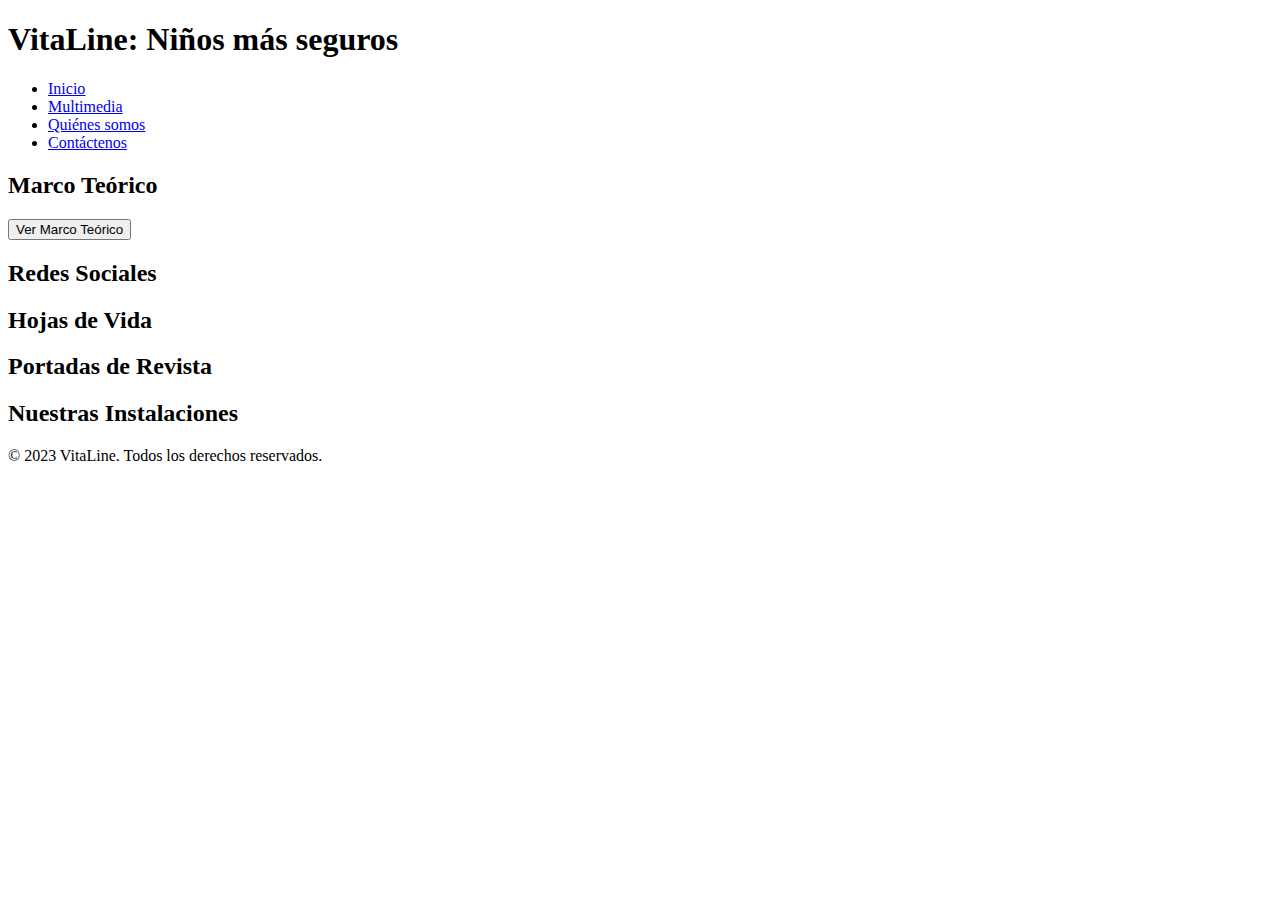
==== contactenos.html @ ea11b189 "initial steps for project without css" ====
<!DOCTYPE html>
<html lang="es">
<head>
    <meta charset="UTF-8">
    <meta name="viewport" content="width=device-width, initial-scale=1.0">
    <title>Contáctenos - VitaLine: Niños más seguros</title>
    <link rel="stylesheet" href="css/generales.css">
    <link rel="stylesheet" href="css/contactenos.css">
</head>
<body>
    <header>
        <h1>VitaLine: Niños más seguros</h1>
        <nav>
            <ul>
                <li><a href="index.html">Inicio</a></li>
                <li><a href="multimedia.html">Multimedia</a></li>
                <li><a href="quienes-somos.html">Quiénes somos</a></li>
                <li><a href="contactenos.html">Contáctenos</a></li>
            </ul>
        </nav>
    </header>

    <main>
        <section id="marco-teorico">
            <h2>Marco Teórico</h2>
            <button onclick="toggleContent('marco-teorico-content')">Ver Marco Teórico</button>
            <div id="marco-teorico-content" class="hidden">
                <!-- Contenido del marco teórico -->
            </div>
        </section>

        <section id="redes-sociales">
            <h2>Redes Sociales</h2>
            <!-- Enlaces a redes sociales -->
        </section>

        <section id="hojas-vida">
            <h2>Hojas de Vida</h2>
            <!-- Contenido de las hojas de vida -->
        </section>

        <section id="portadas-revista">
            <h2>Portadas de Revista</h2>
            <!-- Imágenes de las portadas de revista -->
        </section>

        <section id="instalaciones">
            <h2>Nuestras Instalaciones</h2>
            <!-- Imágenes o información sobre las instalaciones -->
        </section>
    </main>

    <footer>
        <p>&copy; 2023 VitaLine. Todos los derechos reservados.</p>
    </footer>
</body>
</html>
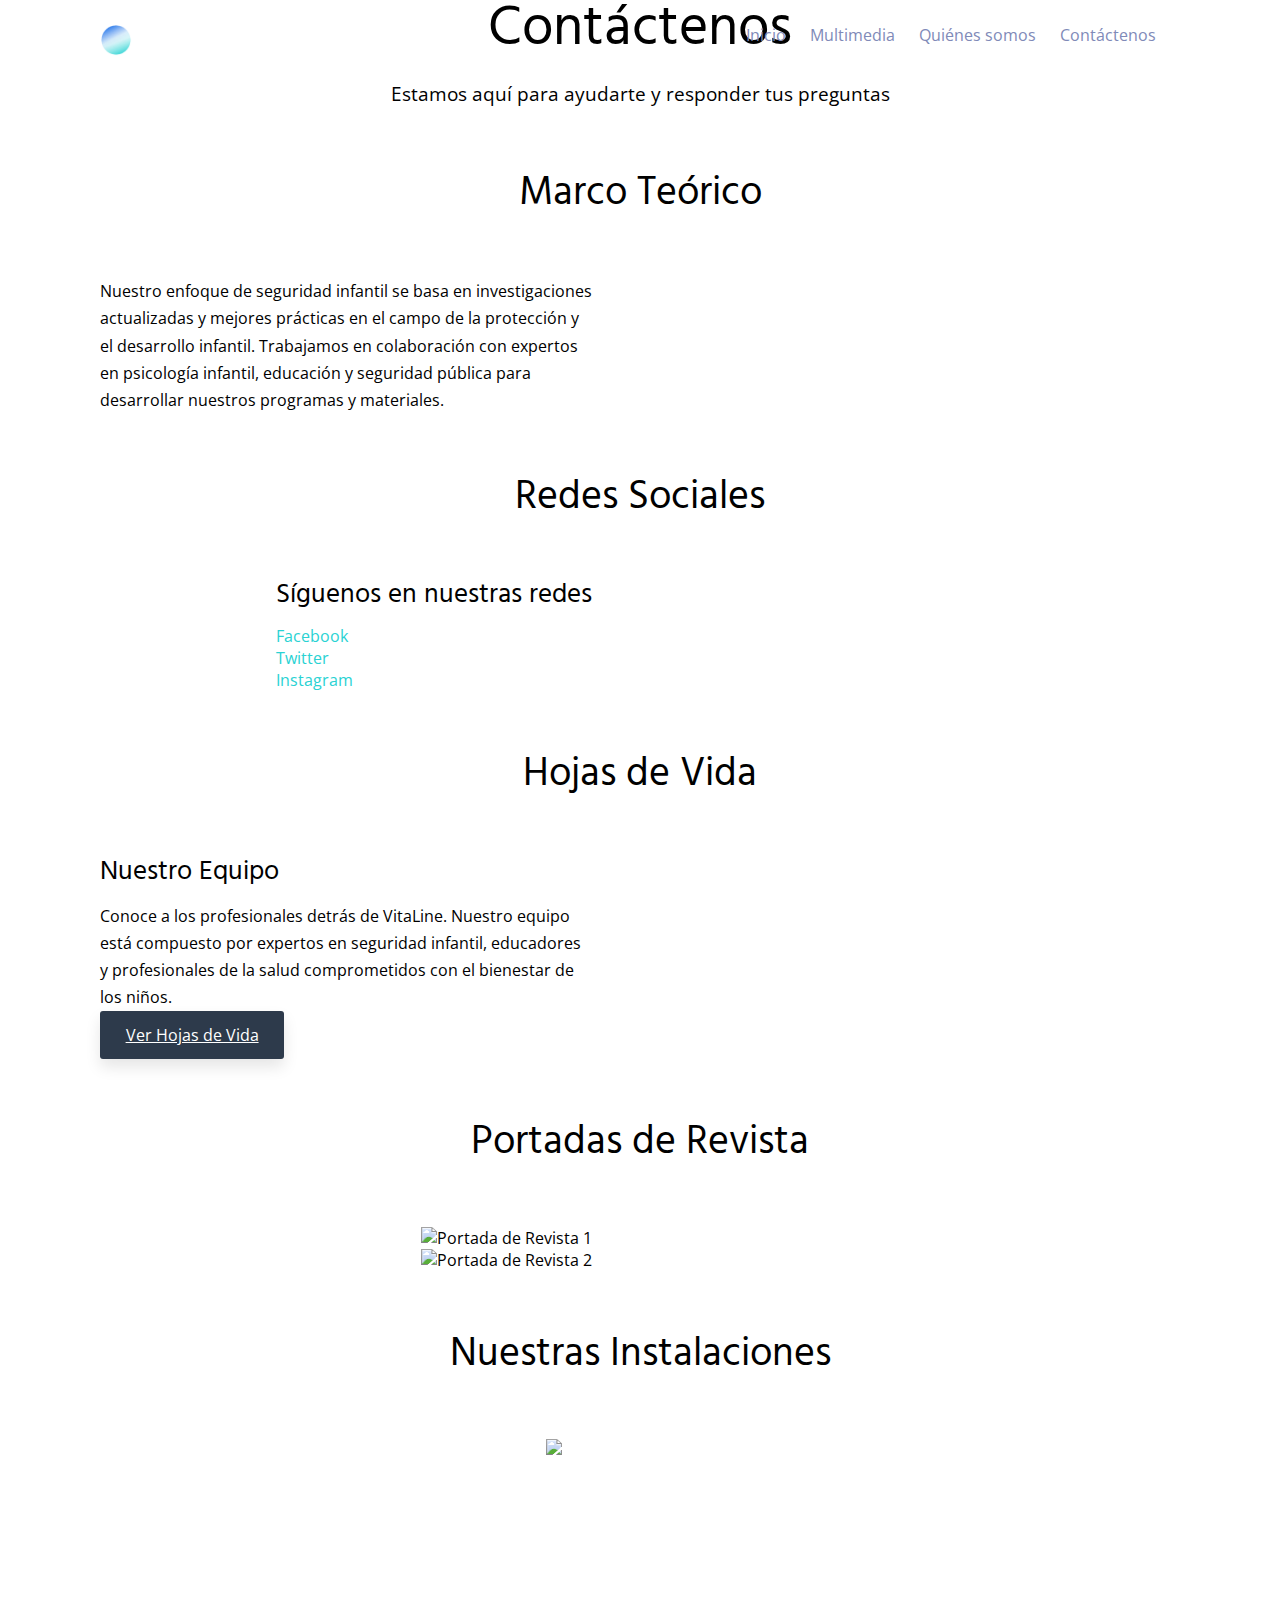
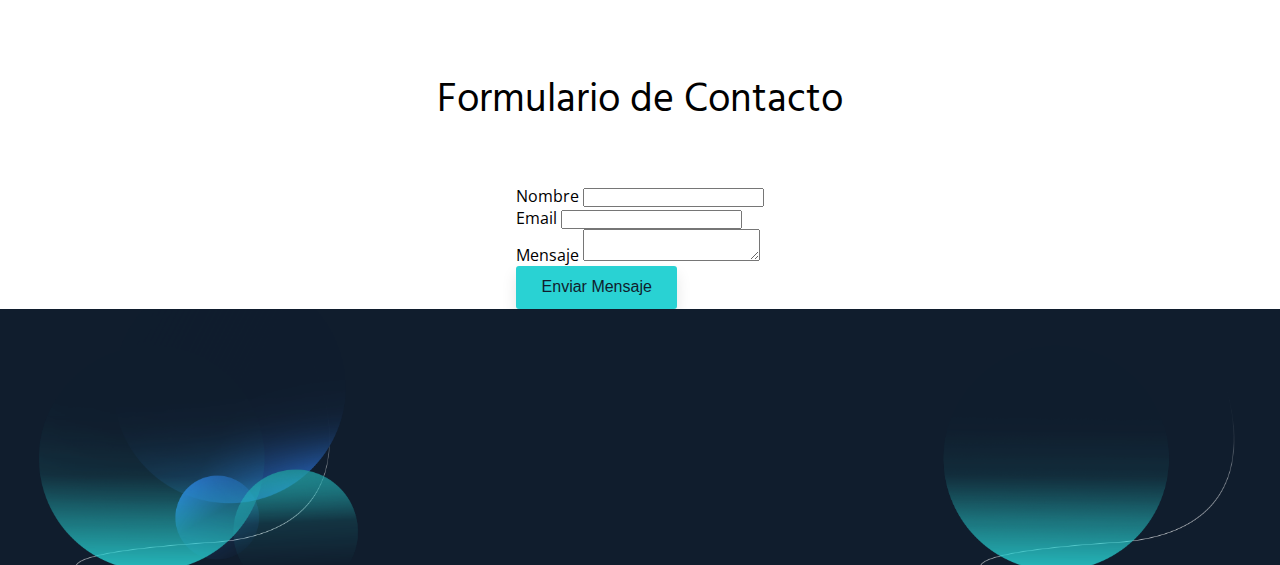
==== commit 53bc23f8: "adaptation of html template" ====
--- a/contactenos.html
+++ b/contactenos.html
@@ -1,57 +1,187 @@
 <!DOCTYPE html>
 <html lang="es">
 <head>
-    <meta charset="UTF-8">
-    <meta name="viewport" content="width=device-width, initial-scale=1.0">
+    <meta charset="UTF-8" />
+    <meta name="viewport" content="width=device-width, initial-scale=1.0" />
+    <link href="https://fonts.googleapis.com/css2?family=Hind:wght@600&family=Open+Sans:wght@400;600&display=swap" rel="stylesheet" />
+    <link href="./style.css" rel="stylesheet" />
     <title>Contáctenos - VitaLine: Niños más seguros</title>
-    <link rel="stylesheet" href="css/generales.css">
-    <link rel="stylesheet" href="css/contactenos.css">
 </head>
 <body>
-    <header>
-        <h1>VitaLine: Niños más seguros</h1>
-        <nav>
-            <ul>
-                <li><a href="index.html">Inicio</a></li>
-                <li><a href="multimedia.html">Multimedia</a></li>
-                <li><a href="quienes-somos.html">Quiénes somos</a></li>
-                <li><a href="contactenos.html">Contáctenos</a></li>
-            </ul>
-        </nav>
+    <header class="header">
+        <div class="container">
+            <div class="header__wrapper">
+                <a class="c-link" href="index.html">
+                    <div class="c-logo">
+                        <img src="img/logo.png" alt="Logo" class="c-logo__img" />
+                        <span class="c-logo__text c-logo__text--white">VitaLine</span>
+                    </div>
+                </a>
+                <nav class="c-nav">
+                    <input id="dropdown" class="c-nav__toggle" type="checkbox" />
+                    <div class="c-nav__content">
+                        <ul class="c-list c-list--flex">
+                            <li class="c-list__item">
+                                <a href="index.html" class="c-link c-link--list">Inicio</a>
+                            </li>
+                            <li class="c-list__item">
+                                <a href="multimedia.html" class="c-link c-link--list">Multimedia</a>
+                            </li>
+                            <li class="c-list__item">
+                                <a href="quienes-somos.html" class="c-link c-link--list">Quiénes somos</a>
+                            </li>
+                            <li class="c-list__item">
+                                <a href="contactenos.html" class="c-link c-link--list">Contáctenos</a>
+                            </li>
+                        </ul>
+                    </div>
+                </nav>
+            </div>
+        </div>
     </header>
 
     <main>
-        <section id="marco-teorico">
-            <h2>Marco Teórico</h2>
-            <button onclick="toggleContent('marco-teorico-content')">Ver Marco Teórico</button>
-            <div id="marco-teorico-content" class="hidden">
-                <!-- Contenido del marco teórico -->
+        <section class="section">
+            <div class="container">
+                <div class="section__title-wrapper">
+                    <h1 class="heading heading--1">Contáctenos</h1>
+                    <h4 class="heading heading--4">Estamos aquí para ayudarte y responder tus preguntas</h4>
+                </div>
             </div>
         </section>
 
-        <section id="redes-sociales">
-            <h2>Redes Sociales</h2>
-            <!-- Enlaces a redes sociales -->
+        <section class="section">
+            <div class="container">
+                <div class="section__title-wrapper">
+                    <h2 class="heading heading--2">Marco Teórico</h2>
+                </div>
+                <div class="box box--flex">
+                    <article class="c-card">
+                        <div class="c-card__content">
+                            <p class="c-paragraph c-card__text">
+                                Nuestro enfoque de seguridad infantil se basa en investigaciones actualizadas y mejores prácticas en el campo de la protección y el desarrollo infantil. Trabajamos en colaboración con expertos en psicología infantil, educación y seguridad pública para desarrollar nuestros programas y materiales.
+                            </p>
+                        </div>
+                    </article>
+                </div>
+            </div>
         </section>
 
-        <section id="hojas-vida">
-            <h2>Hojas de Vida</h2>
-            <!-- Contenido de las hojas de vida -->
+        <section class="section">
+            <div class="container">
+                <div class="section__title-wrapper">
+                    <h2 class="heading heading--2">Redes Sociales</h2>
+                </div>
+                <div class="box box--flex">
+                    <article class="c-card">
+                        <div class="c-card__content">
+                            <h3 class="c-card__title heading heading--3">Síguenos en nuestras redes</h3>
+                            <ul class="c-list">
+                                <li class="c-list__item">
+                                    <a href="#" class="c-link">Facebook</a>
+                                </li>
+                                <li class="c-list__item">
+                                    <a href="#" class="c-link">Twitter</a>
+                                </li>
+                                <li class="c-list__item">
+                                    <a href="#" class="c-link">Instagram</a>
+                                </li>
+                            </ul>
+                        </div>
+                    </article>
+                </div>
+            </div>
         </section>
 
-        <section id="portadas-revista">
-            <h2>Portadas de Revista</h2>
-            <!-- Imágenes de las portadas de revista -->
+        <section class="section">
+            <div class="container">
+                <div class="section__title-wrapper">
+                    <h2 class="heading heading--2">Hojas de Vida</h2>
+                </div>
+                <div class="box box--flex">
+                    <article class="c-card">
+                        <div class="c-card__content">
+                            <h3 class="c-card__title heading heading--3">Nuestro Equipo</h3>
+                            <p class="c-paragraph c-card__text">
+                                Conoce a los profesionales detrás de VitaLine. Nuestro equipo está compuesto por expertos en seguridad infantil, educadores y profesionales de la salud comprometidos con el bienestar de los niños.
+                            </p>
+                            <a href="#" class="c-button c-button--secondary">Ver Hojas de Vida</a>
+                        </div>
+                    </article>
+                </div>
+            </div>
         </section>
 
-        <section id="instalaciones">
-            <h2>Nuestras Instalaciones</h2>
-            <!-- Imágenes o información sobre las instalaciones -->
+        <section class="section">
+            <div class="container">
+                <div class="section__title-wrapper">
+                    <h2 class="heading heading--2">Portadas de Revista</h2>
+                </div>
+                <div class="box box--flex">
+                    <article class="c-card">
+                        <div class="c-card__img-holder">
+                            <img class="c-card__img" src="img/revista-portada-1.jpg" alt="Portada de Revista 1" />
+                        </div>
+                    </article>
+                    <article class="c-card">
+                        <div class="c-card__img-holder">
+                            <img class="c-card__img" src="img/revista-portada-2.jpg" alt="Portada de Revista 2" />
+                        </div>
+                    </article>
+                </div>
+            </div>
+        </section>
+
+        <section class="section">
+            <div class="container">
+                <div class="section__title-wrapper">
+                    <h2 class="heading heading--2">Nuestras Instalaciones</h2>
+                </div>
+                <div class="box box--flex">
+                    <article class="c-feature">
+                        <div class="c-feature__img-holder">
+                            <img class="c-feature__img" src="img/instalaciones.jpg" alt="Nuestras Instalaciones" />
+                        </div>
+                        <div class="c-feature__content">
+                            <h3 class="c-feature__title heading heading--3">Centro de Formación VitaLine</h3>
+                            <p class="c-paragraph c-feature__text">
+                                Nuestras modernas instalaciones están equipadas con la última tecnología para proporcionar la mejor formación en seguridad infantil. Contamos con aulas interactivas, áreas de simulación y espacios de colaboración para garantizar una experiencia de aprendizaje óptima.
+                            </p>
+                        </div>
+                    </article>
+                </div>
+            </div>
+        </section>
+
+        <section class="section">
+            <div class="container">
+                <div class="section__title-wrapper">
+                    <h2 class="heading heading--2">Formulario de Contacto</h2>
+                </div>
+                <div class="box box--flex">
+                    <form action="#" method="post" class="c-form">
+                        <div class="c-form__group">
+                            <label for="nombre" class="c-form__label">Nombre</label>
+                            <input type="text" id="nombre" name="nombre" class="c-form__input" required>
+                        </div>
+                        <div class="c-form__group">
+                            <label for="email" class="c-form__label">Email</label>
+                            <input type="email" id="email" name="email" class="c-form__input" required>
+                        </div>
+                        <div class="c-form__group">
+                            <label for="mensaje" class="c-form__label">Mensaje</label>
+                            <textarea id="mensaje" name="mensaje" class="c-form__textarea" required></textarea>
+                        </div>
+                        <button type="submit" class="c-button c-button--primary">Enviar Mensaje</button>
+                    </form>
+                </div>
+            </div>
         </section>
     </main>
 
-    <footer>
-        <p>&copy; 2023 VitaLine. Todos los derechos reservados.</p>
-    </footer>
-</body>
-</html>+    <footer class="footer">
+        <div class="container">
+            <div class="c-footer">
+                <div class="c-footer__box">
+                    <a class="c-link" href="index.html">
+                        --- a/style.css
+++ b/style.css
@@ -0,0 +1,817 @@
+* {
+  margin: 0;
+  padding: 0;
+}
+*,
+*:before,
+*:after {
+  -webkit-box-sizing: inherit;
+  box-sizing: inherit;
+}
+*:before,
+*:after {
+  content: "";
+  position: absolute;
+}
+html {
+  -webkit-box-sizing: border-box;
+  box-sizing: border-box;
+}
+body {
+  font-family: "Open Sans", sans-serif;
+}
+.container {
+  max-width: 100%;
+  margin: 0 auto;
+  padding: 0 1.5rem;
+}
+@media only screen and (min-width: 992px) {
+  .container {
+    max-width: 1128px;
+  }
+}
+.header {
+  position: absolute;
+  z-index: 1;
+  top: 0;
+  left: 0;
+  width: 100%;
+  height: 80px;
+  padding: 1.5rem;
+}
+.header .header__wrapper {
+  display: -webkit-box;
+  display: -ms-flexbox;
+  display: flex;
+  -webkit-box-pack: justify;
+  -ms-flex-pack: justify;
+  justify-content: space-between;
+}
+.section {
+  margin: 4rem 0;
+}
+.section .section__title-wrapper {
+  margin-bottom: 4rem;
+}
+@media only screen and (min-width: 992px) {
+  .section .section__title-wrapper {
+    padding: 0rem 12rem;
+  }
+}
+.section.features {
+  background-color: #101d2d;
+  padding: 4rem 0;
+}
+.section.banner {
+  position: relative;
+}
+.section.banner:before {
+  bottom: 0;
+  left: 0;
+  width: 100%;
+  height: 50%;
+  background-color: #101d2d;
+  z-index: -1;
+}
+.section:first-of-type {
+  margin: 0 0 4rem 0;
+}
+.section:last-of-type {
+  margin: 4rem 0 0 0;
+}
+.box--flex {
+  display: -webkit-box;
+  display: -ms-flexbox;
+  display: flex;
+  -webkit-box-orient: vertical;
+  -webkit-box-direction: normal;
+  -ms-flex-direction: column;
+  flex-direction: column;
+  -webkit-box-align: center;
+  -ms-flex-align: center;
+  align-items: center;
+}
+.box--grid {
+  display: grid;
+  grid-template-rows: repeat(3, 1fr);
+  grid-gap: 4rem;
+}
+@media only screen and (min-width: 992px) {
+  .box--grid {
+    display: grid;
+    grid-template-rows: none;
+    grid-template-columns: repeat(3, 1fr);
+    grid-gap: 6rem;
+  }
+}
+.box--mt2 {
+  margin-top: 2rem;
+}
+.box--gap2 {
+  grid-gap: 1.5rem;
+}
+@media only screen and (min-width: 992px) {
+  .box--gap2 {
+    grid-gap: 3rem;
+  }
+}
+.nav {
+  display: -webkit-box;
+  display: -ms-flexbox;
+  display: flex;
+  -webkit-box-align: center;
+  -ms-flex-align: center;
+  align-items: center;
+}
+.button__group {
+  display: -webkit-box;
+  display: -ms-flexbox;
+  display: flex;
+  -webkit-box-align: center;
+  -ms-flex-align: center;
+  align-items: center;
+  -webkit-box-pack: center;
+  -ms-flex-pack: center;
+  justify-content: center;
+}
+.footer {
+  position: relative;
+  background-color: #101d2d;
+  z-index: 0;
+}
+.footer:after {
+  top: 0%;
+  left: 0;
+  width: 100%;
+  height: 100%;
+  background-image: url("img/footer.png");
+  background-position: center;
+  background-size: cover;
+  background-repeat: no-repeat;
+  z-index: -1;
+}
+.c-hero {
+  position: relative;
+  background-color: #101d2d;
+  padding-bottom: 1.5rem;
+}
+@media only screen and (min-width: 992px) {
+  .c-hero {
+    background-color: transparent;
+    padding: inherit;
+  }
+}
+.c-hero .c-hero__content {
+  z-index: 1;
+  display: -webkit-box;
+  display: -ms-flexbox;
+  display: flex;
+  -webkit-box-orient: vertical;
+  -webkit-box-direction: normal;
+  -ms-flex-direction: column;
+  flex-direction: column;
+  -webkit-box-align: center;
+  -ms-flex-align: center;
+  align-items: center;
+  -webkit-box-pack: center;
+  -ms-flex-pack: center;
+  justify-content: center;
+  padding-top: 6rem;
+  padding-bottom: 2rem;
+}
+@media only screen and (min-width: 992px) {
+  .c-hero .c-hero__content {
+    padding: 10rem 12rem 3rem 12rem;
+  }
+}
+.c-hero .c-hero__button-group {
+  margin-top: 2rem;
+  display: -webkit-box;
+  display: -ms-flexbox;
+  display: flex;
+}
+@media only screen and (min-width: 992px) {
+  .c-hero .c-hero__button-group {
+    display: inherit;
+  }
+}
+.c-hero .c-hero__img-holder {
+  width: 100%;
+  margin: 0 auto;
+  position: relative;
+  -webkit-box-shadow: 0px 8px 15px rgba(0, 0, 0, 0.1);
+  box-shadow: 0px 8px 15px rgba(0, 0, 0, 0.1);
+  border-radius: 22px;
+}
+.c-hero .c-hero__img-holder .c-hero__img {
+  width: 100%;
+}
+.c-hero .c-hero__img-holder:before {
+  width: 100px;
+  height: 100px;
+  top: 0%;
+  left: 50%;
+  background-color: #d3299a;
+  -webkit-transform: translate(-50%);
+  transform: translate(-50%);
+  -webkit-filter: blur(100px);
+  filter: blur(100px);
+  z-index: -1;
+  opacity: 0.7;
+}
+@media only screen and (min-width: 992px) {
+  .c-hero .c-hero__img-holder:before {
+    width: 300px;
+    height: 300px;
+  }
+}
+@media only screen and (min-width: 992px) {
+  .c-hero .c-hero__img-holder {
+    width: 70%;
+  }
+}
+.c-hero:before {
+  background: #101d2d;
+  width: 100%;
+  height: 640px;
+  z-index: -1;
+}
+.c-hero:after {
+  top: 0%;
+  left: 50%;
+  width: 100%;
+  height: 640px;
+  background-image: url("img/art.png");
+  background-position: center top;
+  background-size: cover;
+  background-repeat: no-repeat;
+  -webkit-transform: translate(-50%);
+  transform: translate(-50%);
+  z-index: -1;
+}
+@supports (-ms-ime-align: auto) {
+  .c-hero:after {
+    width: 0;
+  }
+}
+.c-logo {
+  display: -webkit-box;
+  display: -ms-flexbox;
+  display: flex;
+  -webkit-box-align: center;
+  -ms-flex-align: center;
+  align-items: center;
+}
+.c-logo .c-logo__img {
+  height: 2rem;
+}
+.c-logo .c-logo__text {
+  margin-left: 0.7rem;
+  font-weight: 600;
+}
+.c-logo .c-logo__text--white {
+  color: white;
+}
+.c-nav .c-nav__toggle {
+  opacity: 1;
+  position: absolute;
+  top: 2rem;
+  -webkit-transition: 300ms opacity ease;
+  transition: 300ms opacity ease;
+}
+@media only screen and (min-width: 992px) {
+  .c-nav .c-nav__toggle {
+    opacity: 0;
+  }
+}
+.c-nav .c-nav__toggle:before {
+  content: "\2261";
+  font-size: 1.6rem;
+  top: -0.5rem;
+  left: -0.5rem;
+  position: absolute;
+  z-index: 5;
+  width: 20px;
+  height: 20px;
+  color: white;
+  background-color: #101d2d;
+  border: 1px solid white;
+  border-radius: 50%;
+  padding: 1rem;
+  display: -webkit-box;
+  display: -ms-flexbox;
+  display: flex;
+  -webkit-box-pack: center;
+  -ms-flex-pack: center;
+  justify-content: center;
+  -webkit-box-align: center;
+  -ms-flex-align: center;
+  align-items: center;
+}
+.c-nav .c-nav__toggle:checked:before {
+  content: "\2A2F";
+}
+.c-nav .c-nav__toggle:checked ~ .c-nav__content {
+  opacity: 1;
+}
+.c-nav .c-nav__content {
+  opacity: 0;
+  position: fixed;
+  top: 0;
+  left: 0;
+  width: 100vw;
+  height: 100vh;
+  background: rgba(0, 0, 0, 0.9);
+  display: -webkit-box;
+  display: -ms-flexbox;
+  display: flex;
+  -webkit-box-align: center;
+  -ms-flex-align: center;
+  align-items: center;
+  -webkit-box-pack: center;
+  -ms-flex-pack: center;
+  justify-content: center;
+  -webkit-box-orient: vertical;
+  -webkit-box-direction: normal;
+  -ms-flex-direction: column;
+  flex-direction: column;
+  -webkit-transition: opacity 300ms cubic-bezier(0.25, 1, 0.5, 1);
+  transition: opacity 300ms cubic-bezier(0.25, 1, 0.5, 1);
+}
+.c-nav .c-nav__content .c-list {
+  margin: 0;
+  -webkit-box-orient: vertical;
+  -webkit-box-direction: normal;
+  -ms-flex-direction: column;
+  flex-direction: column;
+  -webkit-box-align: center;
+  -ms-flex-align: center;
+  align-items: center;
+}
+.c-nav .c-nav__content .c-list .c-list__item {
+  margin-bottom: 3rem;
+}
+.c-nav .c-nav__content .c-list .c-list__item .c-link--list {
+  color: white;
+  margin: 0;
+  font-size: 200%;
+}
+@media only screen and (min-width: 992px) {
+  .c-nav .c-nav__content {
+    opacity: 1;
+    position: inherit;
+    top: inherit;
+    left: inherit;
+    width: inherit;
+    height: inherit;
+    background: inherit;
+    display: -webkit-box;
+    display: -ms-flexbox;
+    display: flex;
+    -webkit-box-align: center;
+    -ms-flex-align: center;
+    align-items: center;
+    -webkit-box-pack: inherit;
+    -ms-flex-pack: inherit;
+    justify-content: inherit;
+    -webkit-box-orient: inherit;
+    -webkit-box-direction: inherit;
+    -ms-flex-direction: inherit;
+    flex-direction: inherit;
+  }
+  .c-nav .c-nav__content .c-list {
+    margin: inherit;
+    -webkit-box-orient: inherit;
+    -webkit-box-direction: inherit;
+    -ms-flex-direction: inherit;
+    flex-direction: inherit;
+    -webkit-box-align: inherit;
+    -ms-flex-align: inherit;
+    align-items: inherit;
+  }
+  .c-nav .c-nav__content .c-list .c-list__item {
+    margin-bottom: inherit;
+  }
+  .c-nav .c-nav__content .c-list .c-list__item .c-link--list {
+    color: #808ab8;
+    margin-right: 1.5rem;
+    font-size: inherit;
+  }
+}
+.c-list {
+  list-style: none;
+  margin-right: 1.5rem;
+}
+.c-list--flex {
+  display: -webkit-box;
+  display: -ms-flexbox;
+  display: flex;
+  -webkit-box-pack: end;
+  -ms-flex-pack: end;
+  justify-content: flex-end;
+}
+.c-list--align-right {
+  margin-right: 0;
+}
+.c-list .c-list__item--small {
+  font-size: 80%;
+}
+.c-list .c-list__link {
+  color: #808ab8;
+}
+.c-list .c-list__icon {
+  width: 2rem;
+}
+.c-list .c-list__icon--check:before {
+  content: "\2713";
+  display: inline-block;
+  color: #29d2d3;
+}
+.c-list .c-list__icon--cross:before {
+  content: "\274c";
+  display: inline-block;
+  color: #d3299a;
+}
+.c-button {
+  padding: 0.8rem 1.6rem;
+  border: none;
+  border-radius: 3px;
+  -webkit-box-shadow: 0px 8px 15px rgba(0, 0, 0, 0.1);
+  box-shadow: 0px 8px 15px rgba(0, 0, 0, 0.1);
+  cursor: pointer;
+  font-size: 1rem;
+  position: relative;
+  overflow: hidden;
+}
+.c-button ~ .c-button {
+  margin-left: 1.4rem;
+}
+.c-button--small {
+  padding: 0.6rem 0.8rem;
+}
+.c-button--primary {
+  background-color: #29d2d3;
+  color: #101d2d;
+}
+.c-button--secondary {
+  background-color: #2d3a4b;
+  color: white;
+}
+.c-button--block {
+  width: 100%;
+}
+.c-button:after {
+  top: 0;
+  left: -50%;
+  z-index: 0;
+  background: rgba(0, 0, 0, 0.15);
+  width: 0%;
+  height: 100%;
+  -webkit-transform: skew(50deg);
+  transform: skew(50deg);
+  -webkit-transition-duration: 600ms;
+  transition-duration: 600ms;
+  -webkit-transition-timing-function: cubic-bezier(0.25, 1, 0.5, 1);
+  transition-timing-function: cubic-bezier(0.25, 1, 0.5, 1);
+  -webkit-transform-origin: top left;
+  transform-origin: top left;
+}
+.c-button:hover:after {
+  width: 150%;
+}
+.c-card {
+  display: grid;
+  margin-bottom: 2rem;
+}
+.c-card .c-card__content {
+  -webkit-box-ordinal-group: 2;
+  -ms-flex-order: 1;
+  order: 1;
+  display: -webkit-box;
+  display: -ms-flexbox;
+  display: flex;
+  -webkit-box-orient: vertical;
+  -webkit-box-direction: normal;
+  -ms-flex-direction: column;
+  flex-direction: column;
+  -webkit-box-align: start;
+  -ms-flex-align: start;
+  align-items: flex-start;
+  -webkit-box-pack: center;
+  -ms-flex-pack: center;
+  justify-content: center;
+}
+.c-card .c-card__content .c-card__title {
+  text-align: left;
+}
+.c-card .c-card__img-holder {
+  -webkit-box-ordinal-group: 3;
+  -ms-flex-order: 2;
+  order: 2;
+  width: 100%;
+}
+.c-card .c-card__img-holder .c-card__img {
+  width: 100%;
+}
+@media only screen and (min-width: 992px) {
+  .c-card {
+    grid-template-columns: repeat(2, 1fr);
+    grid-gap: 6rem;
+    margin-bottom: 0;
+  }
+  .c-card:nth-of-type(2) .c-card__content,
+  .c-card:nth-of-type(4) .c-card__content,
+  .c-card:nth-of-type(6) .c-card__content {
+    -webkit-box-ordinal-group: 3;
+    -ms-flex-order: 2;
+    order: 2;
+  }
+  .c-card:nth-of-type(2) .c-card__img-holder,
+  .c-card:nth-of-type(4) .c-card__img-holder,
+  .c-card:nth-of-type(6) .c-card__img-holder {
+    -webkit-box-ordinal-group: 2;
+    -ms-flex-order: 1;
+    order: 1;
+  }
+}
+.c-feature {
+  display: -webkit-box;
+  display: -ms-flexbox;
+  display: flex;
+  -webkit-box-orient: vertical;
+  -webkit-box-direction: normal;
+  -ms-flex-direction: column;
+  flex-direction: column;
+  -webkit-box-align: center;
+  -ms-flex-align: center;
+  align-items: center;
+  -webkit-box-pack: center;
+  -ms-flex-pack: center;
+  justify-content: center;
+  color: white;
+}
+.c-feature .c-feature__content {
+  display: -webkit-box;
+  display: -ms-flexbox;
+  display: flex;
+  -webkit-box-orient: vertical;
+  -webkit-box-direction: normal;
+  -ms-flex-direction: column;
+  flex-direction: column;
+  -webkit-box-align: center;
+  -ms-flex-align: center;
+  align-items: center;
+  -webkit-box-pack: center;
+  -ms-flex-pack: center;
+  justify-content: center;
+  text-align: center;
+}
+.c-feature .c-feature__img-holder {
+  height: 3rem;
+  margin-bottom: 2rem;
+}
+.c-feature .c-feature__img-holder .c-feature__img {
+  width: 100%;
+}
+.c-price {
+  background-color: #101d2d;
+  padding: 2rem;
+  border-radius: 3px;
+}
+.c-price .c-price__header .c-price__amount {
+  display: -webkit-box;
+  display: -ms-flexbox;
+  display: flex;
+}
+.c-price .c-price__header .c-price__amount--primary {
+  color: white;
+  font-size: 170%;
+  margin-right: -0.5rem;
+}
+.c-price .c-price__header .c-price__amount--secondary {
+  color: rgba(255, 255, 255, 0.25);
+}
+.c-price .c-price__header .c-price__text {
+  color: white;
+}
+.c-price .c-price__header .c-price__title {
+  color: white;
+  text-align: left;
+  margin-top: 1.5rem;
+}
+.c-price .c-price__list-item {
+  display: -webkit-box;
+  display: -ms-flexbox;
+  display: flex;
+  position: relative;
+  color: white;
+  padding: 0.7rem 0;
+}
+.c-price .c-price__list-item:before {
+  top: 0;
+  left: 0;
+  width: 100%;
+  height: 1px;
+  background-color: rgba(255, 255, 255, 0.25);
+}
+.c-price .c-price__button {
+  margin-top: 1rem;
+}
+.c-price--highlight {
+  background-color: #2f7deb;
+}
+.c-banner {
+  display: -webkit-box;
+  display: -ms-flexbox;
+  display: flex;
+  -webkit-box-pack: justify;
+  -ms-flex-pack: justify;
+  justify-content: space-between;
+  -webkit-box-align: center;
+  -ms-flex-align: center;
+  align-items: center;
+  position: relative;
+  background-color: #2f7deb;
+  color: white;
+  padding: 4rem;
+  -webkit-box-orient: vertical;
+  -webkit-box-direction: normal;
+  -ms-flex-direction: column;
+  flex-direction: column;
+}
+@media only screen and (min-width: 992px) {
+  .c-banner {
+    -webkit-box-orient: horizontal;
+    -webkit-box-direction: normal;
+    -ms-flex-direction: row;
+    flex-direction: row;
+  }
+}
+.c-banner .c-banner__title {
+  margin: 0;
+  margin-bottom: 2rem;
+}
+@media only screen and (min-width: 992px) {
+  .c-banner .c-banner__title {
+    margin: 0;
+  }
+}
+.c-banner:before {
+  top: 0;
+  left: 0;
+  width: 100%;
+  height: 100%;
+  background-image: url("img/banner.png");
+  background-size: cover;
+  background-position: bottom center;
+}
+.c-footer {
+  color: white;
+  display: -webkit-box;
+  display: -ms-flexbox;
+  display: flex;
+  -webkit-box-pack: justify;
+  -ms-flex-pack: justify;
+  justify-content: space-between;
+  position: relative;
+  padding: 4rem 0 1rem 0;
+  -webkit-box-orient: vertical;
+  -webkit-box-direction: normal;
+  -ms-flex-direction: column;
+  flex-direction: column;
+}
+@media only screen and (min-width: 992px) {
+  .c-footer {
+    -webkit-box-orient: horizontal;
+    -webkit-box-direction: normal;
+    -ms-flex-direction: row;
+    flex-direction: row;
+    padding: 6rem 0;
+  }
+}
+.c-footer .c-footer__box {
+  display: -webkit-box;
+  display: -ms-flexbox;
+  display: flex;
+  -webkit-box-align: center;
+  -ms-flex-align: center;
+  align-items: center;
+  -webkit-box-pack: center;
+  -ms-flex-pack: center;
+  justify-content: center;
+  -webkit-box-orient: vertical;
+  -webkit-box-direction: normal;
+  -ms-flex-direction: column;
+  flex-direction: column;
+  margin-bottom: 4rem;
+}
+@media only screen and (min-width: 992px) {
+  .c-footer .c-footer__box {
+    -webkit-box-align: start;
+    -ms-flex-align: start;
+    align-items: flex-start;
+  }
+  .c-footer .c-footer__box:last-child {
+    -webkit-box-align: end;
+    -ms-flex-align: end;
+    align-items: flex-end;
+  }
+}
+.c-footer .c-footer__text {
+  margin-top: 1rem;
+  font-size: 80%;
+  color: #808ab8;
+}
+.c-footer .c-footer__icons {
+  display: -webkit-box;
+  display: -ms-flexbox;
+  display: flex;
+  -webkit-box-pack: end;
+  -ms-flex-pack: end;
+  justify-content: flex-end;
+  margin-bottom: 1.5rem;
+}
+.c-footer .c-footer__icons .c-footer__icon {
+  width: 2rem;
+  margin-left: 1.5rem;
+  -webkit-transition: -webkit-transform 300ms cubic-bezier(0.25, 1, 0.5, 1);
+  transition: -webkit-transform 300ms cubic-bezier(0.25, 1, 0.5, 1);
+  transition: transform 300ms cubic-bezier(0.25, 1, 0.5, 1);
+  transition: transform 300ms cubic-bezier(0.25, 1, 0.5, 1), -webkit-transform 300ms cubic-bezier(0.25, 1, 0.5, 1);
+}
+.c-footer .c-footer__icons .c-footer__icon:hover {
+  -webkit-transform: translateY(-0.5rem);
+  transform: translateY(-0.5rem);
+}
+.heading {
+  font-family: "Hind", sans-serif;
+  font-weight: 400;
+  text-align: center;
+  margin-bottom: 1rem;
+  line-height: 1;
+}
+.heading--light {
+  color: white;
+}
+.heading--dark {
+  color: #101d2d;
+}
+.heading--blue {
+  color: #808ab8;
+}
+.heading--1 {
+  font-size: 3.5rem;
+  line-height: 1.1;
+}
+.heading--2 {
+  font-size: 2.5rem;
+}
+.heading--3 {
+  font-size: 1.7rem;
+}
+.heading--4 {
+  font-family: "Open Sans", sans-serif;
+  line-height: 1.7;
+  font-size: 1.2rem;
+}
+.heading--5 {
+  font-family: "Open Sans", sans-serif;
+  font-size: 1rem;
+  font-weight: 600;
+}
+.c-paragraph {
+  font-size: 1rem;
+  line-height: 1.7;
+}
+.c-link {
+  position: relative;
+  text-decoration: none;
+  color: #29d2d3;
+}
+.c-link:after {
+  left: 0;
+  bottom: -0.1rem;
+  width: 0;
+  height: 1px;
+  background-color: #29d2d3;
+  -webkit-transition-duration: 600ms;
+  transition-duration: 600ms;
+  -webkit-transition-timing-function: cubic-bezier(0.25, 1, 0.5, 1);
+  transition-timing-function: cubic-bezier(0.25, 1, 0.5, 1);
+  -webkit-transform-origin: left;
+  transform-origin: left;
+}
+.c-link:hover:after {
+  width: 100%;
+}
+.c-link--list {
+  margin-right: 1.5rem;
+  color: #808ab8;
+}
+.c-link--list:after {
+  background-color: #808ab8;
+}
+.c-link--list-right {
+  margin-right: 0;
+  margin-left: 1.5rem;
+}
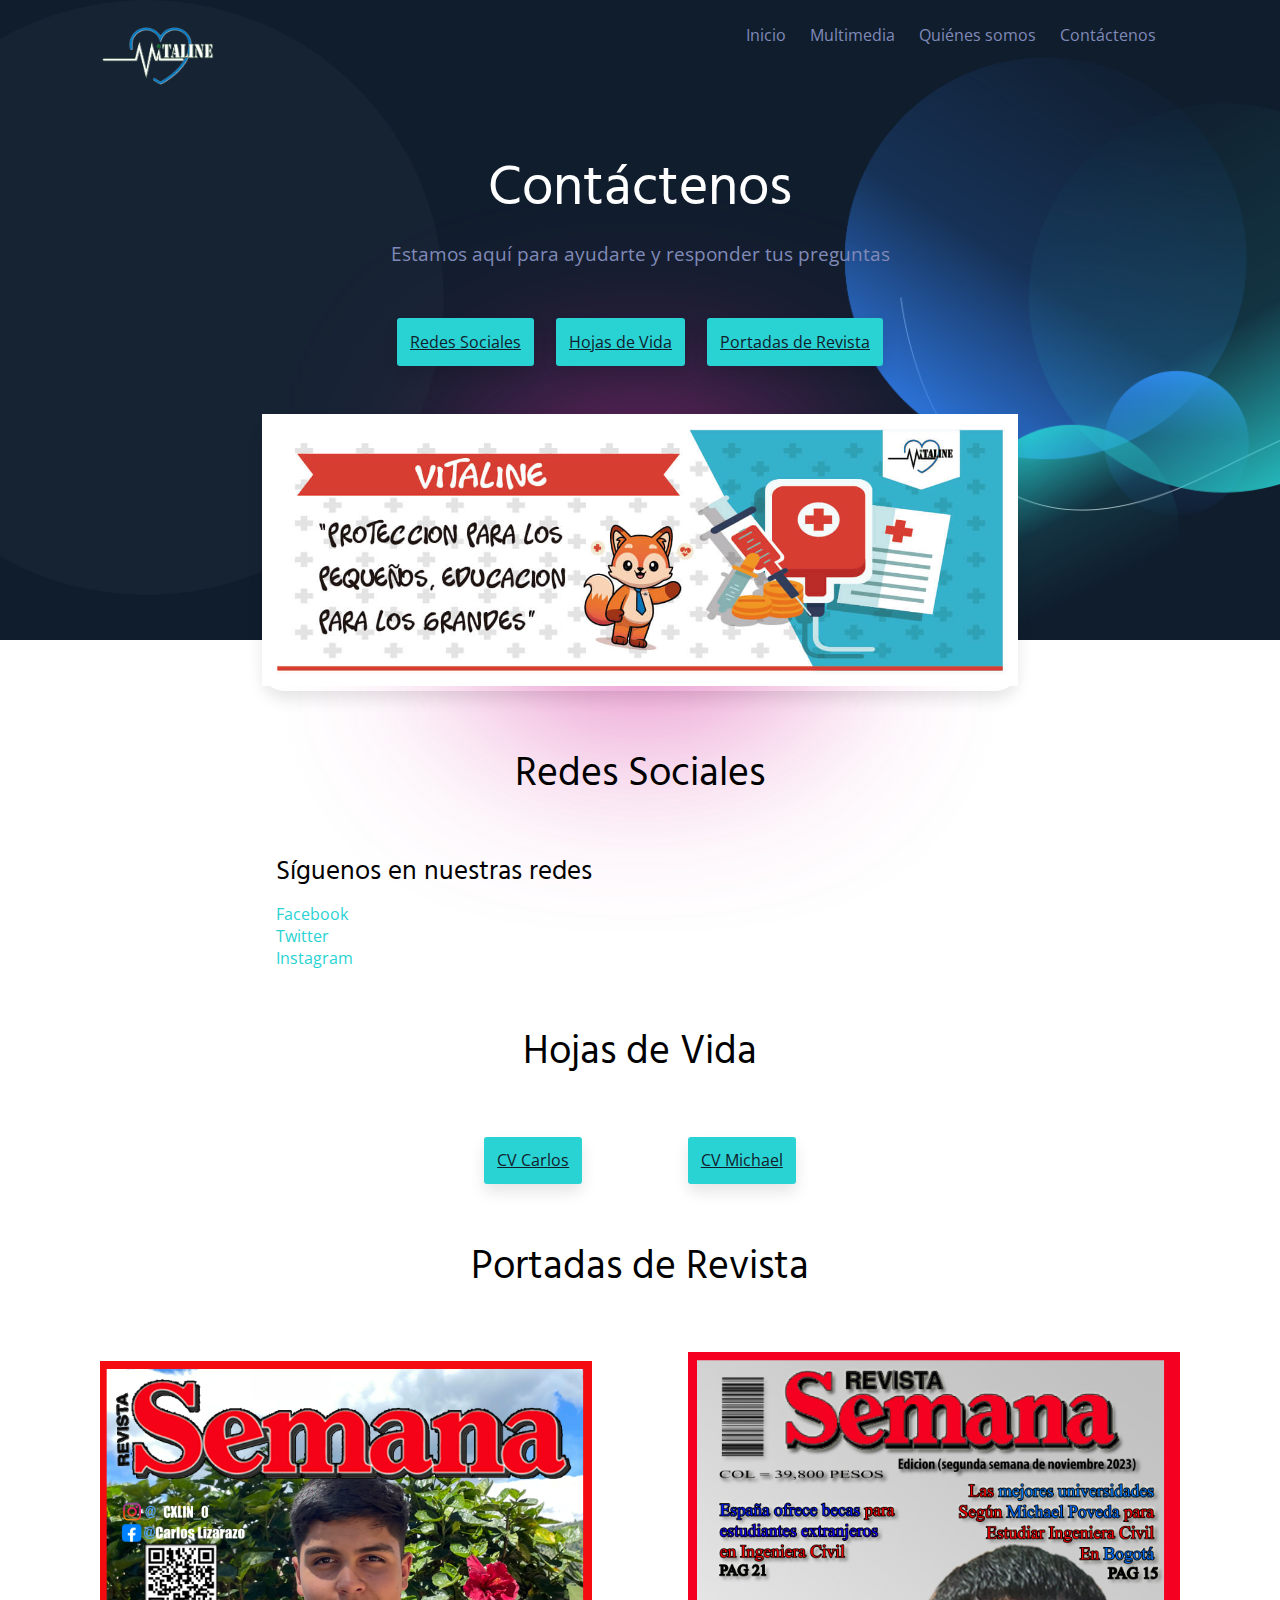
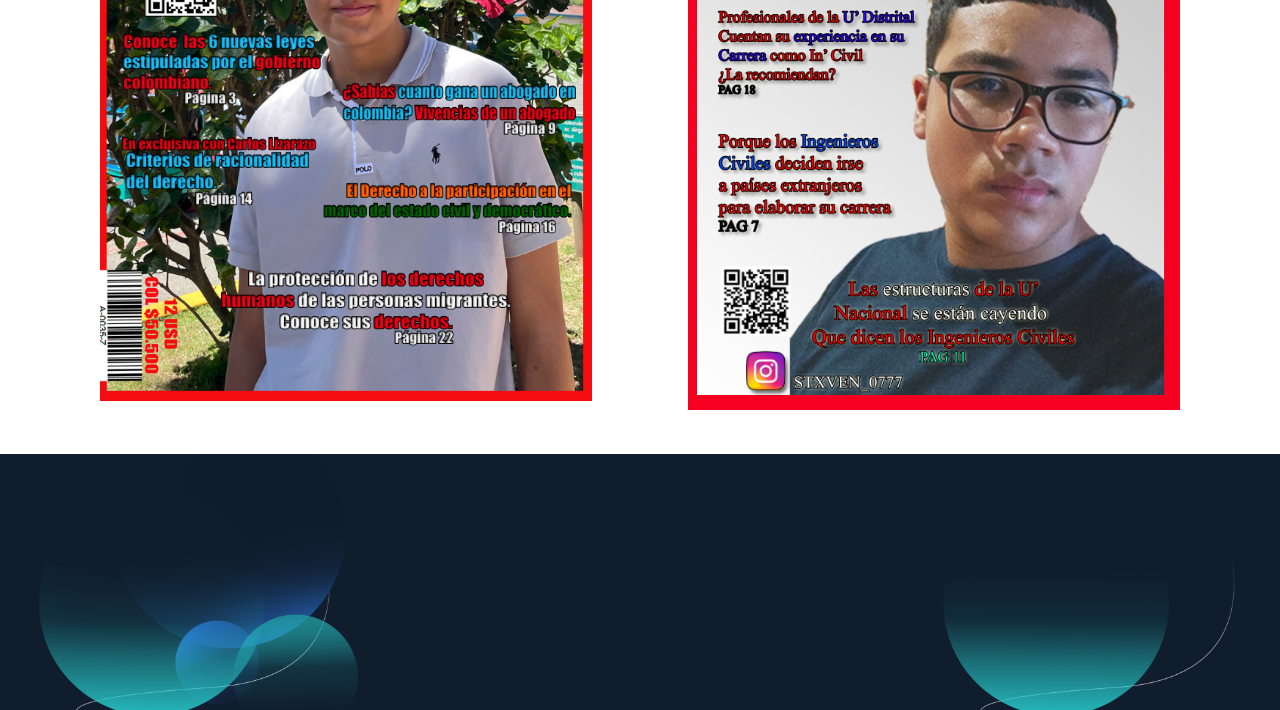
==== commit 196b7402: "quienes somos part" ====
--- a/contactenos.html
+++ b/contactenos.html
@@ -1,187 +1,140 @@
 <!DOCTYPE html>
 <html lang="es">
-<head>
+  <head>
     <meta charset="UTF-8" />
     <meta name="viewport" content="width=device-width, initial-scale=1.0" />
     <link href="https://fonts.googleapis.com/css2?family=Hind:wght@600&family=Open+Sans:wght@400;600&display=swap" rel="stylesheet" />
     <link href="./style.css" rel="stylesheet" />
     <title>Contáctenos - VitaLine: Niños más seguros</title>
-</head>
-<body>
+  </head>
+  <body>
     <header class="header">
-        <div class="container">
-            <div class="header__wrapper">
-                <a class="c-link" href="index.html">
-                    <div class="c-logo">
-                        <img src="img/logo.png" alt="Logo" class="c-logo__img" />
-                        <span class="c-logo__text c-logo__text--white">VitaLine</span>
-                    </div>
-                </a>
-                <nav class="c-nav">
-                    <input id="dropdown" class="c-nav__toggle" type="checkbox" />
-                    <div class="c-nav__content">
-                        <ul class="c-list c-list--flex">
-                            <li class="c-list__item">
-                                <a href="index.html" class="c-link c-link--list">Inicio</a>
-                            </li>
-                            <li class="c-list__item">
-                                <a href="multimedia.html" class="c-link c-link--list">Multimedia</a>
-                            </li>
-                            <li class="c-list__item">
-                                <a href="quienes-somos.html" class="c-link c-link--list">Quiénes somos</a>
-                            </li>
-                            <li class="c-list__item">
-                                <a href="contactenos.html" class="c-link c-link--list">Contáctenos</a>
-                            </li>
-                        </ul>
-                    </div>
-                </nav>
-            </div>
+      <div class="container">
+        <div class="header__wrapper">
+        <a class="c-link" href="#">
+          <div class="c-logo">
+          <img src="img/logo.png" alt="Logo" class="c-logo__img" />
+          </div>
+        </a>
+        <nav class="c-nav">
+          <input id="dropdown" class="c-nav__toggle" type="checkbox" />
+          <div class="c-nav__content">
+            <ul class="c-list c-list--flex">
+              <li class="c-list__item">
+              <a href="index.html" class="c-link c-link--list">Inicio</a>
+              </li>
+              <li class="c-list__item">
+              <a href="multimedia.html" class="c-link c-link--list">Multimedia</a>
+              </li>
+              <li class="c-list__item">
+              <a href="quienes-somos.html" class="c-link c-link--list">Quiénes somos</a>
+              </li>
+              <li class="c-list__item">
+              <a href="contactenos.html" class="c-link c-link--list">Contáctenos</a>
+              </li>
+            </ul>
+          </div>
+        </nav>
         </div>
+      </div>
     </header>
 
     <main>
-        <section class="section">
-            <div class="container">
-                <div class="section__title-wrapper">
-                    <h1 class="heading heading--1">Contáctenos</h1>
-                    <h4 class="heading heading--4">Estamos aquí para ayudarte y responder tus preguntas</h4>
-                </div>
+      <section class="section">
+        <div class="c-hero">
+          <div class="container">
+            <div class="c-hero__content">
+              <h1 class="heading heading--1 heading--light">Contáctenos</h1>
+              <h4 class="heading heading--4 heading--blue">Estamos aquí para ayudarte y responder tus preguntas</h4>
+              <div class="c-hero__button-group">
+                <a href="#redes" class="c-button c-button--primary">Redes Sociales</a>
+                <a href="#hojas-de-vida" class="c-button c-button--primary">Hojas de Vida</a>
+                <a href="#portadas-revista" class="c-button c-button--primary">Portadas de Revista</a>
+              </div>
             </div>
-        </section>
+            <div class="c-hero__img-holder">
+              <img class="c-hero__img" src="img/hero.jpg" alt="Niños seguros" />
+            </div>
+          </div>
+        </div>
+      </section>
 
-        <section class="section">
-            <div class="container">
-                <div class="section__title-wrapper">
-                    <h2 class="heading heading--2">Marco Teórico</h2>
-                </div>
-                <div class="box box--flex">
-                    <article class="c-card">
-                        <div class="c-card__content">
-                            <p class="c-paragraph c-card__text">
-                                Nuestro enfoque de seguridad infantil se basa en investigaciones actualizadas y mejores prácticas en el campo de la protección y el desarrollo infantil. Trabajamos en colaboración con expertos en psicología infantil, educación y seguridad pública para desarrollar nuestros programas y materiales.
-                            </p>
-                        </div>
-                    </article>
-                </div>
-            </div>
-        </section>
+      <section class="section">
+        <a name="redes"></a>
+        <div class="container">
+          <div class="section__title-wrapper">
+            <h2 class="heading heading--2">Redes Sociales</h2>
+          </div>
+          <div class="box box--flex">
+            <article class="c-card">
+              <div class="c-card__content">
+                <h3 class="c-card__title heading heading--3">Síguenos en nuestras redes</h3>
+                <ul class="c-list">
+                  <li class="c-list__item">
+                    <a href="#" class="c-link">Facebook</a>
+                  </li>
+                  <li class="c-list__item">
+                    <a href="#" class="c-link">Twitter</a>
+                  </li>
+                  <li class="c-list__item">
+                    <a href="#" class="c-link">Instagram</a>
+                  </li>
+                </ul>
+              </div>
+            </article>
+          </div>
+        </div>
+      </section>
 
-        <section class="section">
-            <div class="container">
-                <div class="section__title-wrapper">
-                    <h2 class="heading heading--2">Redes Sociales</h2>
-                </div>
-                <div class="box box--flex">
-                    <article class="c-card">
-                        <div class="c-card__content">
-                            <h3 class="c-card__title heading heading--3">Síguenos en nuestras redes</h3>
-                            <ul class="c-list">
-                                <li class="c-list__item">
-                                    <a href="#" class="c-link">Facebook</a>
-                                </li>
-                                <li class="c-list__item">
-                                    <a href="#" class="c-link">Twitter</a>
-                                </li>
-                                <li class="c-list__item">
-                                    <a href="#" class="c-link">Instagram</a>
-                                </li>
-                            </ul>
-                        </div>
-                    </article>
-                </div>
-            </div>
-        </section>
+      <section class="section">
+        <a name="hojas-de-vida"></a>
+        <div class="container">
+          <div class="section__title-wrapper">
+            <h2 class="heading heading--2">Hojas de Vida</h2>
+          </div>
+          <div class="box box--flex">
+            <article class="c-card">
+              <div class="c-card__content">
+                <a href="cv-carlos.pdf" class="c-button c-button--primary">CV Carlos</a>
+              </div>
+              <div class="c-card__content">
+                <a href="cv-michael.pdf" class="c-button c-button--primary">CV Michael</a>
+              </div>
+            </article>
+          </div>
+        </div>
+      </section>
 
-        <section class="section">
-            <div class="container">
-                <div class="section__title-wrapper">
-                    <h2 class="heading heading--2">Hojas de Vida</h2>
-                </div>
-                <div class="box box--flex">
-                    <article class="c-card">
-                        <div class="c-card__content">
-                            <h3 class="c-card__title heading heading--3">Nuestro Equipo</h3>
-                            <p class="c-paragraph c-card__text">
-                                Conoce a los profesionales detrás de VitaLine. Nuestro equipo está compuesto por expertos en seguridad infantil, educadores y profesionales de la salud comprometidos con el bienestar de los niños.
-                            </p>
-                            <a href="#" class="c-button c-button--secondary">Ver Hojas de Vida</a>
-                        </div>
-                    </article>
-                </div>
-            </div>
-        </section>
+      <section class="section">
+        <a name="portadas-revista"></a>
+        <div class="container">
+          <div class="section__title-wrapper">
+            <h2 class="heading heading--2">Portadas de Revista</h2>
+          </div>
+          <div class="box box--flex">
+            <article class="c-card">
+              <div class="c-card__content">
+                <img class="c-feature__img" src="img/revista1.png" alt="Portada Revista 1" />
+              </div>
+              <div class="c-card__content">
+                <img class="c-feature__img" src="img/revista2.png" alt="PortadaRevista 2" />
+              </div>
+            </article>
+          </div>
+        </div>
+      </section>
 
-        <section class="section">
-            <div class="container">
-                <div class="section__title-wrapper">
-                    <h2 class="heading heading--2">Portadas de Revista</h2>
-                </div>
-                <div class="box box--flex">
-                    <article class="c-card">
-                        <div class="c-card__img-holder">
-                            <img class="c-card__img" src="img/revista-portada-1.jpg" alt="Portada de Revista 1" />
-                        </div>
-                    </article>
-                    <article class="c-card">
-                        <div class="c-card__img-holder">
-                            <img class="c-card__img" src="img/revista-portada-2.jpg" alt="Portada de Revista 2" />
-                        </div>
-                    </article>
-                </div>
-            </div>
-        </section>
-
-        <section class="section">
-            <div class="container">
-                <div class="section__title-wrapper">
-                    <h2 class="heading heading--2">Nuestras Instalaciones</h2>
-                </div>
-                <div class="box box--flex">
-                    <article class="c-feature">
-                        <div class="c-feature__img-holder">
-                            <img class="c-feature__img" src="img/instalaciones.jpg" alt="Nuestras Instalaciones" />
-                        </div>
-                        <div class="c-feature__content">
-                            <h3 class="c-feature__title heading heading--3">Centro de Formación VitaLine</h3>
-                            <p class="c-paragraph c-feature__text">
-                                Nuestras modernas instalaciones están equipadas con la última tecnología para proporcionar la mejor formación en seguridad infantil. Contamos con aulas interactivas, áreas de simulación y espacios de colaboración para garantizar una experiencia de aprendizaje óptima.
-                            </p>
-                        </div>
-                    </article>
-                </div>
-            </div>
-        </section>
-
-        <section class="section">
-            <div class="container">
-                <div class="section__title-wrapper">
-                    <h2 class="heading heading--2">Formulario de Contacto</h2>
-                </div>
-                <div class="box box--flex">
-                    <form action="#" method="post" class="c-form">
-                        <div class="c-form__group">
-                            <label for="nombre" class="c-form__label">Nombre</label>
-                            <input type="text" id="nombre" name="nombre" class="c-form__input" required>
-                        </div>
-                        <div class="c-form__group">
-                            <label for="email" class="c-form__label">Email</label>
-                            <input type="email" id="email" name="email" class="c-form__input" required>
-                        </div>
-                        <div class="c-form__group">
-                            <label for="mensaje" class="c-form__label">Mensaje</label>
-                            <textarea id="mensaje" name="mensaje" class="c-form__textarea" required></textarea>
-                        </div>
-                        <button type="submit" class="c-button c-button--primary">Enviar Mensaje</button>
-                    </form>
-                </div>
-            </div>
-        </section>
+     <br><br>
     </main>
 
     <footer class="footer">
-        <div class="container">
-            <div class="c-footer">
-                <div class="c-footer__box">
-                    <a class="c-link" href="index.html">
-                        +      <div class="container">
+        <div class="c-footer">
+          <div class="c-footer__box">
+            <a class="c-link" href="index.html"> </a>
+          </div>
+        </div>
+      </div>
+    </footer>
+  </body>
+</html>
--- a/style.css
+++ b/style.css
@@ -29,6 +29,10 @@
   .container {
     max-width: 1128px;
   }
+}
+
+img {
+  max-width: 100%;
 }
 .header {
   position: absolute;
@@ -263,7 +267,7 @@
   align-items: center;
 }
 .c-logo .c-logo__img {
-  height: 2rem;
+  height: 4rem;
 }
 .c-logo .c-logo__text {
   margin-left: 0.7rem;
@@ -433,7 +437,7 @@
   color: #d3299a;
 }
 .c-button {
-  padding: 0.8rem 1.6rem;
+  padding: 0.8rem;
   border: none;
   border-radius: 3px;
   -webkit-box-shadow: 0px 8px 15px rgba(0, 0, 0, 0.1);
@@ -442,6 +446,11 @@
   font-size: 1rem;
   position: relative;
   overflow: hidden;
+  text-align: center;
+  min-width: 92px;
+  display: flex;
+  justify-content: center;
+  align-items: center;
 }
 .c-button ~ .c-button {
   margin-left: 1.4rem;
@@ -815,3 +824,7 @@
   margin-right: 0;
   margin-left: 1.5rem;
 }
+
+video.c-video {
+  max-height: 1000px;
+}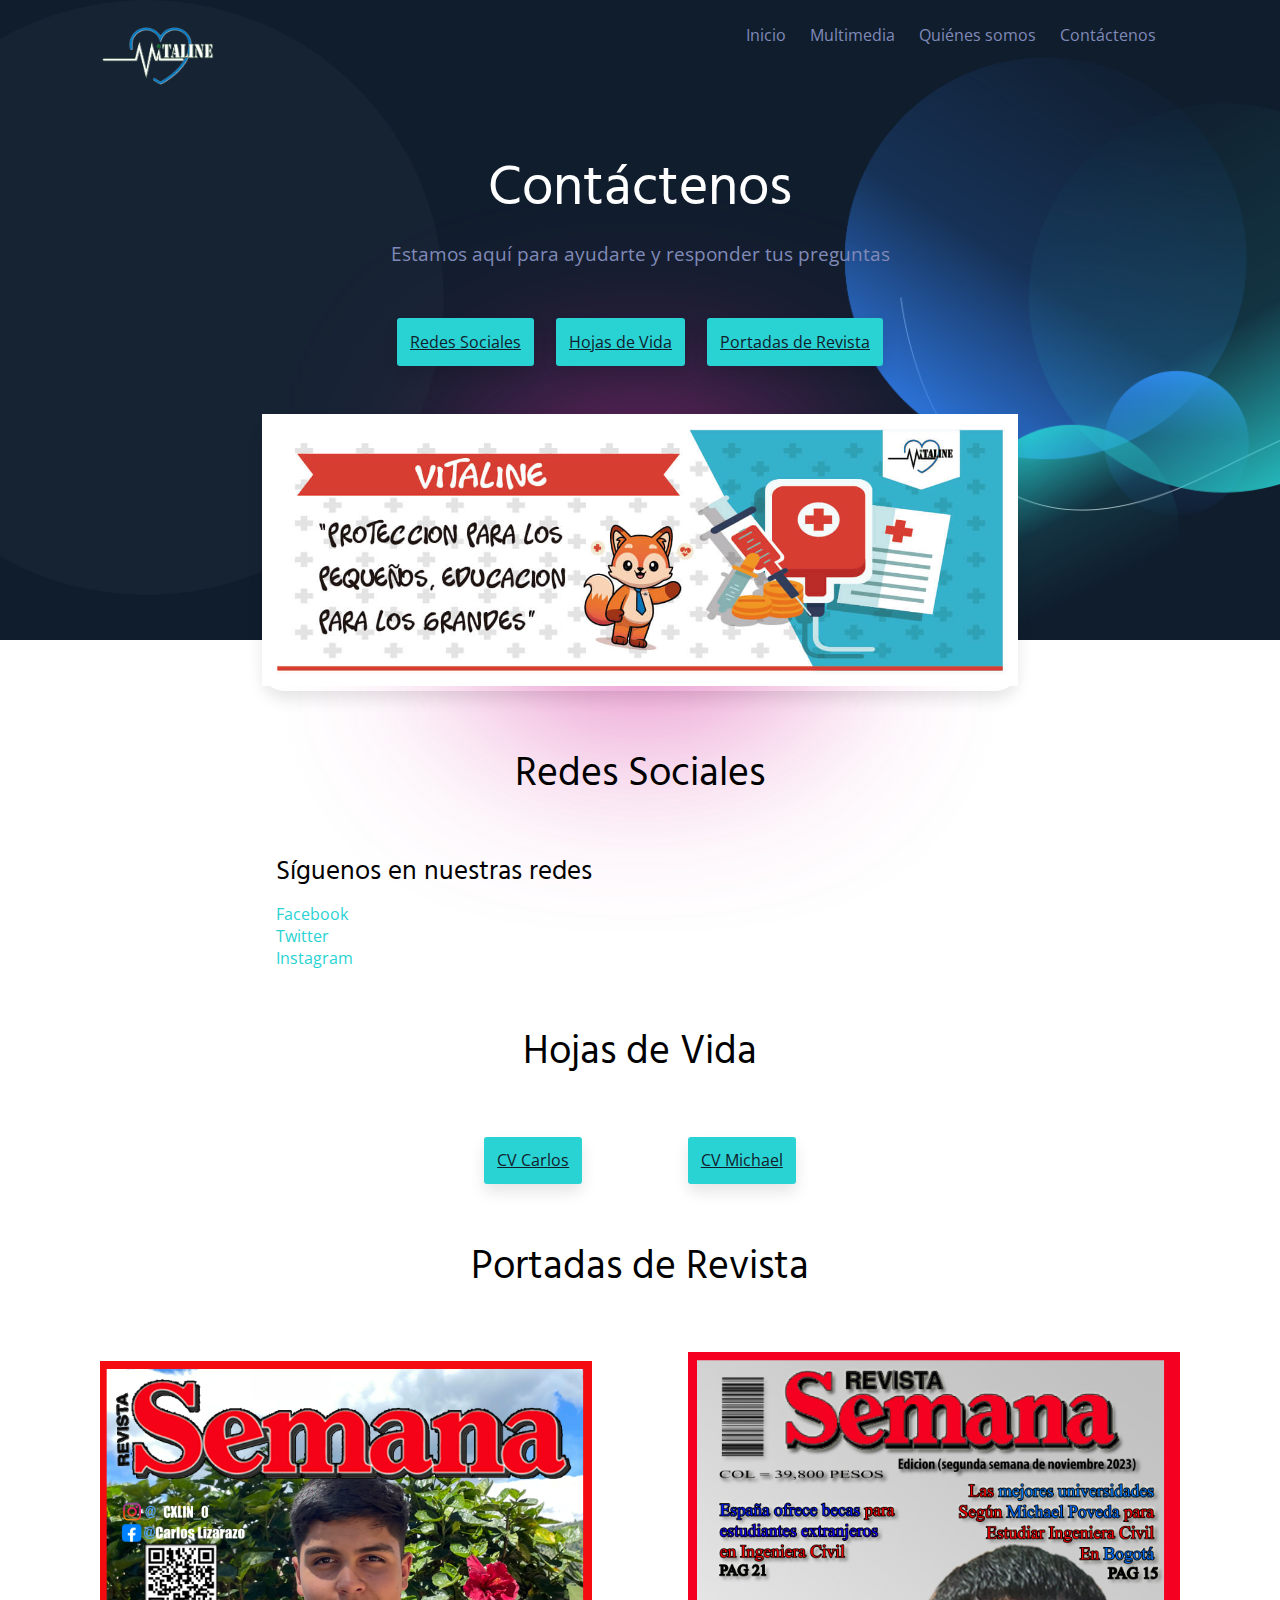
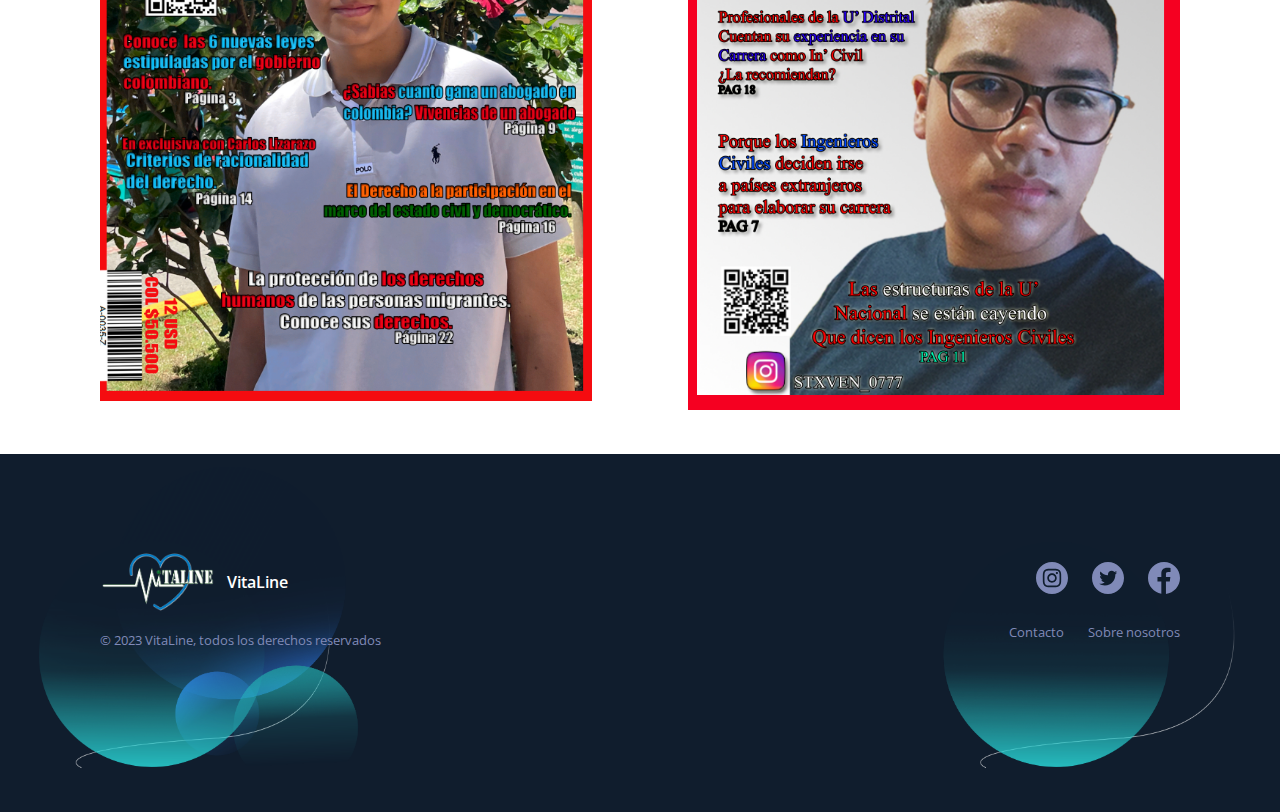
==== commit c5f99f32: "social networks and cv updated" ====
--- a/contactenos.html
+++ b/contactenos.html
@@ -71,13 +71,13 @@
                 <h3 class="c-card__title heading heading--3">Síguenos en nuestras redes</h3>
                 <ul class="c-list">
                   <li class="c-list__item">
-                    <a href="#" class="c-link">Facebook</a>
+                    <a href="https://www.instagram.com/vita_line11/profilecard/?igsh=ZmlkdWczamF2bXMx" class="c-link">Facebook</a>
                   </li>
                   <li class="c-list__item">
                     <a href="#" class="c-link">Twitter</a>
                   </li>
                   <li class="c-list__item">
-                    <a href="#" class="c-link">Instagram</a>
+                    <a href="https://www.instagram.com/vita_line11/profilecard/?igsh=ZmlkdWczamF2bXMx" class="c-link">Instagram</a>
                   </li>
                 </ul>
               </div>
@@ -95,10 +95,10 @@
           <div class="box box--flex">
             <article class="c-card">
               <div class="c-card__content">
-                <a href="cv-carlos.pdf" class="c-button c-button--primary">CV Carlos</a>
+                <a href="/img/cv-carlos.pdf" class="c-button c-button--primary">CV Carlos</a>
               </div>
               <div class="c-card__content">
-                <a href="cv-michael.pdf" class="c-button c-button--primary">CV Michael</a>
+                <a href="/img/cv-michael.pdf" class="c-button c-button--primary">CV Michael</a>
               </div>
             </article>
           </div>
@@ -131,7 +131,30 @@
       <div class="container">
         <div class="c-footer">
           <div class="c-footer__box">
-            <a class="c-link" href="index.html"> </a>
+            <a class="c-link" href="index.html">
+              <div class="c-logo">
+                <img src="img/logo.png" alt="Logo" class="c-logo__img" />
+                <span class="c-logo__text c-logo__text--white">VitaLine</span>
+              </div>
+            </a>
+            <p class="c-paragraph c-footer__text">
+              © 2023 VitaLine, todos los derechos reservados
+            </p>
+          </div>
+          <div class="c-footer__box">
+            <div class="c-footer__icons">
+              <a href="https://www.instagram.com/vita_line11/profilecard/?igsh=ZmlkdWczamF2bXMx"><img class="c-footer__icon" src="img/instagram.svg" alt="Instagram" /></a>
+              <a href="#"><img class="c-footer__icon" src="img/twitter.svg" alt="Twitter" /></a>
+              <a href="https://www.facebook.com/profile.php?id=61567995163619&mibextid=ZbWKwL"><img class="c-footer__icon" src="img/facebook.svg" alt="Facebook" /></a>
+            </div>
+            <ul class="c-list c-list--flex c-list--align-right">
+              <li class="c-list__item c-list__item--small">
+                <a href="contactenos.html" class="c-link c-link--list c-link--list-right">Contacto</a>
+              </li>
+              <li class="c-list__item c-list__item--small">
+                <a href="quienes-somos.html" class="c-link c-link--list c-link--list-right">Sobre nosotros</a>
+              </li>
+            </ul>
           </div>
         </div>
       </div>
